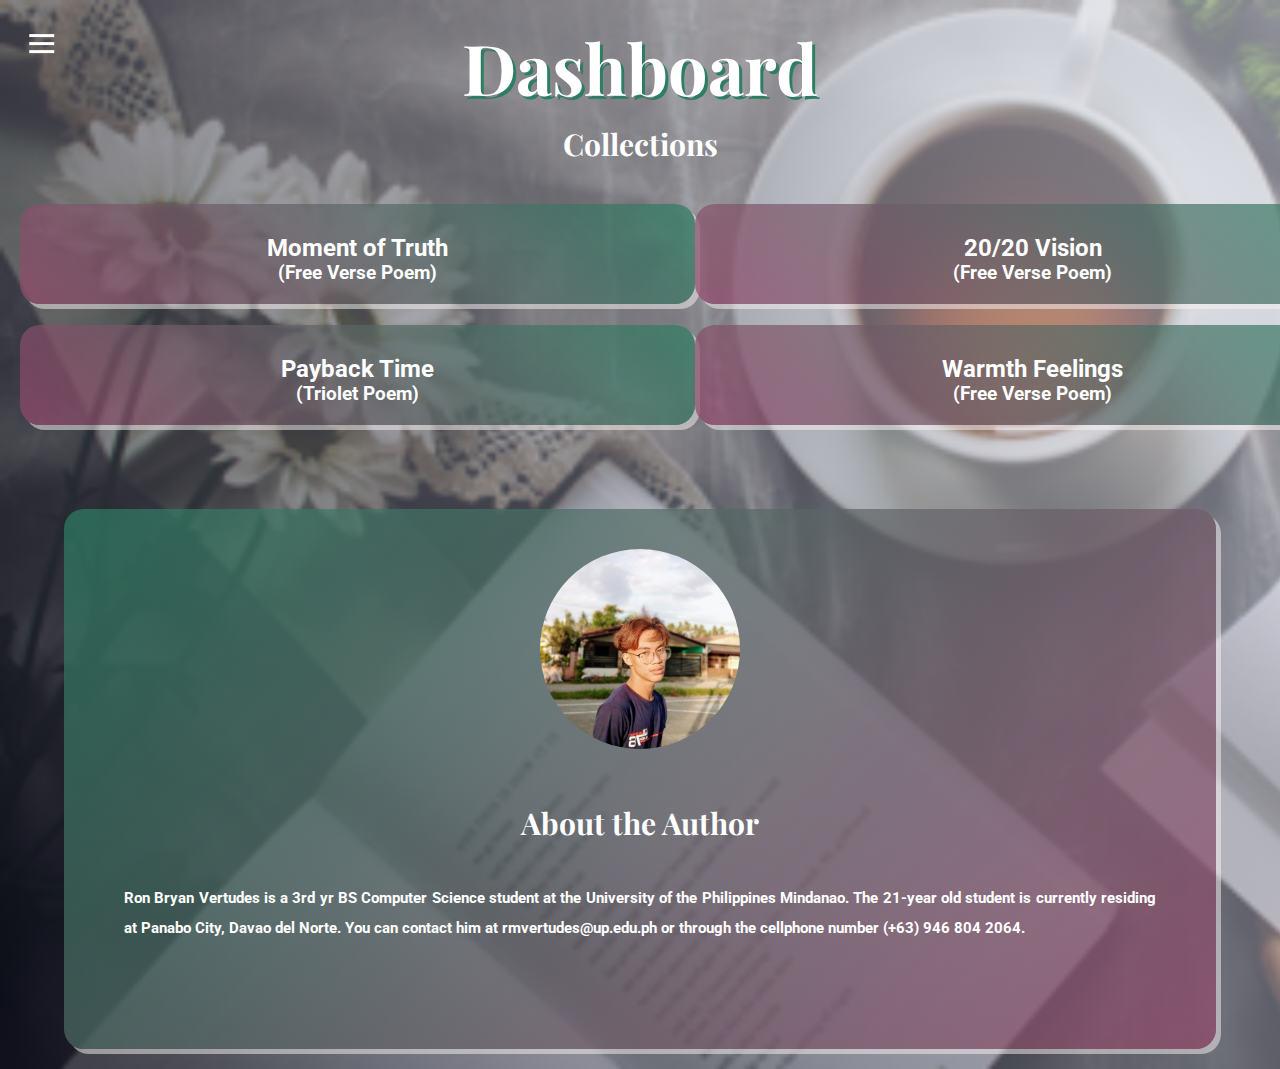
==== index.html @ abec0f94 "Creative Project Revision" ====
<!DOCTYPE html>
<html lang="en">

<head>
    <meta charset="UTF-8">
    <meta http-equiv="X-UA-Compatible" content="IE=edge">
    <meta name="viewport" content="width=device-width, initial-scale=1.0">
    <link rel="stylesheet" href="https://cdnjs.cloudflare.com/ajax/libs/font-awesome/5.13.0/css/all.min.css">
    <link rel="stylesheet" href="style.css">
    <title>Dashboard | Poetry World</title>
</head>
<nav>
    <div class="hamburger">
        <div class="line"></div>
        <div class="line"></div>
        <div class="line"></div>
    </div>
    <ul class="nav-links">
        <div class="userside">
            <img src="images/poet.png" alt="">
            <p>Poetry World</p><span> poetryworld.ph@email.com</span>
        </div>
        <div class="dashboard">
            <p>Dashboard</p>
            <li><a href="index.html"><span class="label">home</span></a></li>
            <li><a href="about/about.html"><span class="label">about the author</span></a></li>
        </div>
        <div class="pages">
            <p>Pages</p>
            <li><a href="templates/temp-1.html"><span class="label">Moment of Truth</span></a></li>
            <li><a href="templates/temp-2.html"><span class="label">20/20 Vision</span></a></li>
            <li><a href="templates/temp-3.html"><span class="label">Payback Time</span></a></li>
            <li><a href="templates/temp-4.html"><span class="label">Warmth Feelings</span></a></li>
        </div>
        <div class="settings">
            <li><a>links</a></li>
            <li><a>dates</a></li>
            <li><a>settings</a></li>
        </div>
    </ul>
</nav>

<body>
    <div class="container">
        <div class="header">
            <h1>Dashboard</h1>
        </div>
        <h2 style="font-size: 30px;">Collections</h2>
        <div class="hero">
            <div class="component-1">
                <a href="templates/temp-1.html">
                    <h2>Moment of Truth</h2>
                    <h3>(Free Verse Poem)</h3>
                </a>
            </div>
            <div class="component-2">
                <a href="templates/temp-2.html">
                    <h2>20/20 Vision</h2>
                    <h3>(Free Verse Poem)</h3>
                </a>
            </div>
            <div class="component-3">
                <a href="templates/temp-3.html">
                    <h2>Payback Time</h2>
                    <h3>(Triolet Poem)</h3>
                </a>
            </div>
            <div class="component-4">
                <a href="templates/temp-4.html">
                    <h2>Warmth Feelings</h2>
                    <h3>(Free Verse Poem)</h3>
                </a>
            </div>
        </div>
        <div class="hero-2">
            <div class="component">
                <div class="author">
                    <div class="pic"><img src="images/ron.jpg.jpg" alt="pic"></div>
                </div>
                <h2>About the Author</h2>
                <p>Ron Bryan Vertudes is a 3rd yr BS Computer Science student at the University of the Philippines Mindanao. The 21-year old student is currently residing at Panabo City, Davao del Norte. You can contact him at rmvertudes@up.edu.ph or through
                    the cellphone number (+63) 946 804 2064.</p>
            </div>
        </div>
    </div>
    <script src="main.js"></script>
</body>

</html>
---- style.css ----
@import url('https://fonts.googleapis.com/css2?family=Playfair+Display&display=swap');
@import url('https://fonts.googleapis.com/css2?family=Roboto:wght@100&display=swap');
:root {
    --light-green: #b8e0d2;
    --dark-green: #2c7e63;
    --light-pink: #eac4d5;
    --dark-pink: #94486a;
    --light-blue: #95b8d1;
    --font-main: 'Playfair Display', sans-serif;
    --font-secondary: 'Roboto', sans-serif;
}

* {
    margin: 0;
    padding: 0;
    box-sizing: border-box;
}

body {
    margin: 0 auto;
    background: var(--dark-color);
    font-family: var(--font-main);
    color: #fff;
}

.container {
    background: linear-gradient(235deg, rgba(255, 255, 255, 0.5), rgba(7, 6, 7, 0.5)), url('images/poet.png');
    display: flex;
    flex-direction: column;
    background-size: cover;
    background-repeat: no-repeat;
    margin: 0 auto;
    height: 170vh;
}

.hero {
    display: flex;
    flex-direction: column;
    justify-content: space-evenly;
    align-items: center;
}

.container h2 {
    margin-top: 10px;
    text-align: center;
}

.hero-2 {
    display: block;
    width: 100%;
    margin-left: auto;
    margin-right: auto;
}

.header {
    margin: 0 auto;
    margin-top: 10px;
}

.author {
    margin: 20px;
}

.author img {
    width: 200px;
    height: 200px;
    border-radius: 50%;
    object-fit: cover;
}

a:link {
    text-decoration: none;
    color: white;
}

.component-1,
.component-2,
.component-3,
.component-4,
.component-5 {
    background: linear-gradient(225deg, rgba(44, 126, 99, 0.7), rgba(148, 72, 106, 0.7));
    box-shadow: 5px 5px rgb(250, 244, 244, 0.5);
    width: 90%;
    height: auto;
    padding: 20px;
    margin: 0 auto;
    margin-top: 3%;
    border-radius: 20px;
    text-align: center;
    font-family: var(--font-secondary);
}

.component-1:hover,
.component-2:hover,
.component-3:hover,
.component-4:hover,
.component-5:hover {
    opacity: 0.6;
}

.component {
    background: linear-gradient(135deg, rgba(44, 126, 99, 0.7), rgba(148, 72, 106, 0.7));
    box-shadow: 5px 5px rgb(250, 244, 244, 0.5);
    width: 90%;
    height: 80vh;
    padding: 20px;
    margin: 0 auto;
    margin-top: 5%;
    border-radius: 20px;
    color: var(--dark-green);
    text-align: center;
}

.component h2 {
    margin-top: 50px;
    font-size: 30px;
    font-weight: bolder;
    color: #fff;
}

.component p {
    font-family: var(--font-secondary);
    font-size: 15px;
    font-weight: bold;
    text-align: justify;
    color: #fff;
    line-height: 30px;
    margin: 40px;
}

h1 {
    font-family: var(--font-main);
    font-size: 70px;
    text-shadow: 3px 3px var(--dark-green);
}


/* for custom scroll */

::-webkit-scrollbar {
    width: 10px;
}

::-webkit-scrollbar-track {
    background-color: var(--light-green);
    border-radius: 5px;
}

::-webkit-scrollbar-thumb {
    background: linear-gradient(transparent, var(--light-pink));
    border-radius: 5px;
}

::-webkit-scrollbar-thumb:hover {
    background: linear-gradient(transparent, var(--dark-green));
}


/* for responsive mobile css */

.line {
    width: 25px;
    height: 3px;
    background: #fff;
    margin: 5px;
}

nav {
    position: relative;
}

.hamburger {
    position: absolute;
    background: var(--light-color);
    cursor: pointer;
    right: 5%;
    top: 50%;
    transform: translate(-5%, -50%);
    z-index: 2;
    margin-top: 2rem;
}

.nav-links {
    position: fixed;
    background: linear-gradient(245deg, var(--light-pink), var(--light-green));
    height: 100vh;
    width: 100%;
    flex-direction: column;
    justify-content: space-around;
    gap: 10;
    padding: 0;
    clip-path: circle(100px at 90% -20%);
    -webkit-clip-path: circle(100px at 90% -20%);
    transition: all 0.5s ease-out;
    pointer-events: none;
    list-style: none;
}

.nav-links.open {
    clip-path: circle(2000px at -10% 90%);
    -webkit-clip-path: circle(2000px at -10% 90%);
    pointer-events: all;
}

.landing {
    display: flex;
    justify-content: center;
    align-items: center;
    flex-direction: column;
}

.landing h1 {
    margin: 100px;
    font-size: 50px;
    color: var(--dark-color);
}

.nav-links li {
    opacity: 0;
    top: 0;
}

.nav-links li a {
    font-size: 20px;
    color: var(--light-color);
    list-style: none;
}

.nav-links li:nth-child(even) {
    transition: all 0.5s ease 0.4s;
}

.nav-links li:nth-child(odd) {
    transition: all 0.5s ease 0.6s;
}

li.fade {
    opacity: 1;
}

.userside {
    display: block;
    margin-left: auto;
    margin-right: auto;
    padding: 1rem;
    width: 80%;
    align-content: center;
    text-align: center;
}

.userside img {
    background-color: var(--light-color);
    width: 7rem;
    height: 7rem;
    display: block;
    margin-left: auto;
    margin-right: auto;
    margin-top: 1rem;
    object-fit: cover;
    border-radius: 50%;
}

.userside img:hover,
.fixed-bottom img:hover {
    opacity: 0.5;
}

.userside p,
.userside a {
    text-align: center;
    display: block;
    margin-left: auto;
    margin-right: auto;
    font-weight: 0.1rem;
    margin-top: 0.5rem;
}

.userside a {
    color: var(--light-color);
    font-size: 0.8rem;
    text-transform: lowercase;
    font-weight: lighter;
    text-decoration: none;
}

.dashboard,
.pages,
.settings {
    margin: 0 auto;
    width: 60%;
    padding: 0;
    margin-top: 3rem;
}

.dashboard p,
.pages p,
.userside p {
    color: var(--dark-green);
    font-size: 20px;
}

.dashboard p,
.pages p {
    margin-bottom: 0.5rem;
    font-weight: bold;
    margin-top: 2rem;
}

.settings {
    font-family: var(--font-secondary);
    color: var(--dark-pink);
}

.dashboard li a,
.pages li a,
.settings li a {
    text-align: left;
    text-decoration: none;
}

.dashboard li a:hover,
.pages li a:hover,
.settings li a:hover {
    max-width: 100px;
    color: var(--dark-pink);
    cursor: pointer;
}

.dashboard .label,
.pages .label {
    align-items: center;
    text-decoration: none;
}

.settings li a {
    font-size: 16px;
}

@media screen and (min-width: 768px) {
    .container {
        height: auto;
    }
    .hero {
        display: grid;
        grid-template-columns: auto auto;
        margin: 20px;
    }
    .hero-2 {
        margin: 0 auto;
    }
    .component-1,
    .component-2,
    .component-3,
    .component-4 {
        width: 75vh;
        padding: 20px;
        text-align: center;
    }
    .header {
        margin-top: 20px;
    }
    .author img {
        width: 200px;
        height: 200px;
        ;
    }
    .component {
        height: 60vh;
        margin-bottom: 20px;
    }
    /* for menubar */
    .hamburger {
        position: flex;
        background: var(--light-color);
        cursor: pointer;
        left: 2%;
        transform: translate(-5%, -10%);
        z-index: 2;
        width: 35px;
    }
    .nav-links {
        display: flex;
        flex-direction: column;
        list-style: none;
        width: 30%;
        justify-content: space-around;
        align-items: left;
        margin-left: auto;
        clip-path: circle(100px at -50% 50%);
        -webkit-clip-path: circle(100px at -50% 50%);
        gap: 30px;
        padding: 1rem;
    }
    .dashboard,
    .pages,
    .settings {
        margin: 0 auto;
        width: 80%;
    }
    .dashboard li a,
    .pages li a,
    .settings li a {
        margin: 1rem;
        text-align: left;
    }
    .dashboard p,
    .pages p {
        margin-left: 1rem;
        margin-bottom: 0.5rem;
        font-weight: bold;
        margin-top: 0.5rem;
    }
    .settings {
        margin-top: 0.2rem;
    }
}
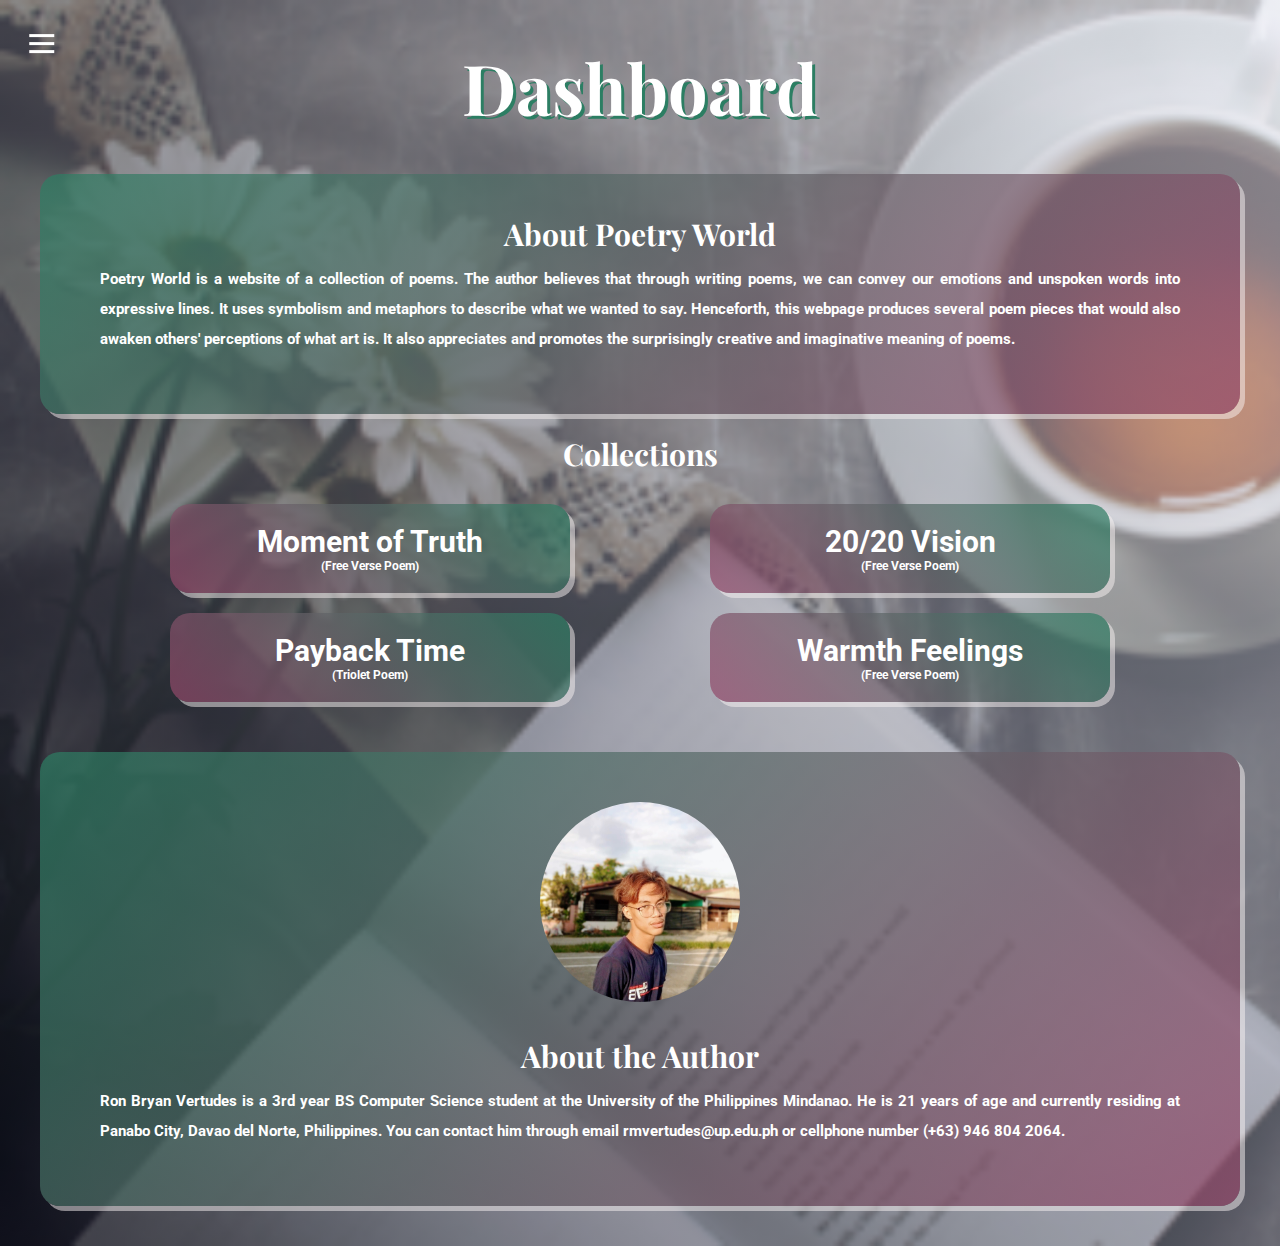
==== commit bf81fe4e: "Creative Project Revision-3" ====
--- a/index.html
+++ b/index.html
@@ -33,9 +33,9 @@
             <li><a href="templates/temp-4.html"><span class="label">Warmth Feelings</span></a></li>
         </div>
         <div class="settings">
-            <li><a>links</a></li>
-            <li><a>dates</a></li>
-            <li><a>settings</a></li>
+            <li><a href="https://mail.google.com"><i class="fas fa-envelope"></i></a></li>
+            <li><a href="https://www.facebook.com/rowwnyy"><i class="fab fa-facebook"></i></a></li>
+            <li><a href="https://twitter.com/rowwwnnniiy"><i class="fab fa-twitter"></i></a></li>
         </div>
     </ul>
 </nav>
@@ -45,7 +45,14 @@
         <div class="header">
             <h1>Dashboard</h1>
         </div>
-        <h2 style="font-size: 30px;">Collections</h2>
+        <div class="hero-2">
+            <div class="component-one">
+                <h2>About Poetry World</h2>
+                <p>Poetry World is a website of a collection of poems. The author believes that through writing poems, we can convey our emotions and unspoken words into expressive lines. It uses symbolism and metaphors to describe what we wanted to say.
+                    Henceforth, this webpage produces several poem pieces that would also awaken others' perceptions of what art is. It also appreciates and promotes the surprisingly creative and imaginative meaning of poems. </p>
+            </div>
+        </div>
+        <h2>Collections</h2>
         <div class="hero">
             <div class="component-1">
                 <a href="templates/temp-1.html">
@@ -73,13 +80,13 @@
             </div>
         </div>
         <div class="hero-2">
-            <div class="component">
+            <div class="component-two">
                 <div class="author">
                     <div class="pic"><img src="images/ron.jpg.jpg" alt="pic"></div>
                 </div>
                 <h2>About the Author</h2>
-                <p>Ron Bryan Vertudes is a 3rd yr BS Computer Science student at the University of the Philippines Mindanao. The 21-year old student is currently residing at Panabo City, Davao del Norte. You can contact him at rmvertudes@up.edu.ph or through
-                    the cellphone number (+63) 946 804 2064.</p>
+                <p>Ron Bryan Vertudes is a 3rd year BS Computer Science student at the University of the Philippines Mindanao. He is 21 years of age and currently residing at Panabo City, Davao del Norte, Philippines. You can contact him through email rmvertudes@up.edu.ph
+                    or cellphone number (+63) 946 804 2064.</p>
             </div>
         </div>
     </div>
--- a/style.css
+++ b/style.css
@@ -27,10 +27,22 @@
     background: linear-gradient(235deg, rgba(255, 255, 255, 0.5), rgba(7, 6, 7, 0.5)), url('images/poet.png');
     display: flex;
     flex-direction: column;
+    justify-content: space-evenly;
     background-size: cover;
     background-repeat: no-repeat;
-    margin: 0 auto;
-    height: 170vh;
+    height: auto;
+    margin: 0 auto;
+    padding: 20px;
+}
+
+.container>div {
+    margin: 20px;
+}
+
+h1 {
+    font-family: var(--font-main);
+    font-size: 70px;
+    text-shadow: 3px 3px var(--dark-green);
 }
 
 .hero {
@@ -41,20 +53,25 @@
 }
 
 .container h2 {
-    margin-top: 10px;
+    margin: 0 auto;
     text-align: center;
-}
-
-.hero-2 {
+    font-size: 30px;
+}
+
+.hero-2,
+.hero-3 {
     display: block;
-    width: 100%;
     margin-left: auto;
     margin-right: auto;
 }
 
+.hero>div {
+    margin: 10px;
+}
+
 .header {
     margin: 0 auto;
-    margin-top: 10px;
+    width: auto;
 }
 
 .author {
@@ -80,14 +97,32 @@
 .component-5 {
     background: linear-gradient(225deg, rgba(44, 126, 99, 0.7), rgba(148, 72, 106, 0.7));
     box-shadow: 5px 5px rgb(250, 244, 244, 0.5);
-    width: 90%;
-    height: auto;
+    width: 300px;
     padding: 20px;
     margin: 0 auto;
-    margin-top: 3%;
     border-radius: 20px;
     text-align: center;
     font-family: var(--font-secondary);
+}
+
+.component-1 h3,
+.component-2 h3,
+.component-3 h3,
+.component-4 h3,
+.component-5 h3 {
+    font-size: 12px;
+}
+
+.component-1 a,
+.component-2 a,
+.component-3 a,
+.component-4 a,
+.component-5 a {
+    list-style: none;
+}
+
+a:link {
+    list-style: none;
 }
 
 .component-1:hover,
@@ -98,40 +133,38 @@
     opacity: 0.6;
 }
 
-.component {
+.component-one,
+.component-two {
     background: linear-gradient(135deg, rgba(44, 126, 99, 0.7), rgba(148, 72, 106, 0.7));
     box-shadow: 5px 5px rgb(250, 244, 244, 0.5);
-    width: 90%;
-    height: 80vh;
+    margin: 0 auto;
     padding: 20px;
-    margin: 0 auto;
-    margin-top: 5%;
     border-radius: 20px;
     color: var(--dark-green);
     text-align: center;
 }
 
-.component h2 {
-    margin-top: 50px;
+.pic img {
+    margin: 10px;
+}
+
+.component-one h2,
+.component-two h2 {
+    margin-top: 20px;
     font-size: 30px;
     font-weight: bolder;
     color: #fff;
 }
 
-.component p {
+.component-one p,
+.component-two p {
     font-family: var(--font-secondary);
     font-size: 15px;
     font-weight: bold;
     text-align: justify;
     color: #fff;
     line-height: 30px;
-    margin: 40px;
-}
-
-h1 {
-    font-family: var(--font-main);
-    font-size: 70px;
-    text-shadow: 3px 3px var(--dark-green);
+    margin: 10px 40px 40px 40px;
 }
 
 
@@ -202,19 +235,6 @@
     pointer-events: all;
 }
 
-.landing {
-    display: flex;
-    justify-content: center;
-    align-items: center;
-    flex-direction: column;
-}
-
-.landing h1 {
-    margin: 100px;
-    font-size: 50px;
-    color: var(--dark-color);
-}
-
 .nav-links li {
     opacity: 0;
     top: 0;
@@ -337,13 +357,10 @@
 }
 
 @media screen and (min-width: 768px) {
-    .container {
-        height: auto;
-    }
     .hero {
         display: grid;
         grid-template-columns: auto auto;
-        margin: 20px;
+        margin: 10px;
     }
     .hero-2 {
         margin: 0 auto;
@@ -352,21 +369,21 @@
     .component-2,
     .component-3,
     .component-4 {
-        width: 75vh;
-        padding: 20px;
+        width: 400px;
         text-align: center;
     }
-    .header {
-        margin-top: 20px;
+    .header h1 {
+        text-align: center;
     }
     .author img {
         width: 200px;
         height: 200px;
         ;
     }
-    .component {
-        height: 60vh;
-        margin-bottom: 20px;
+    .component-one,
+    .component-two {
+        margin: 20px;
+        margin: 0 auto;
     }
     /* for menubar */
     .hamburger {
@@ -382,7 +399,7 @@
         display: flex;
         flex-direction: column;
         list-style: none;
-        width: 30%;
+        width: 40%;
         justify-content: space-around;
         align-items: left;
         margin-left: auto;
